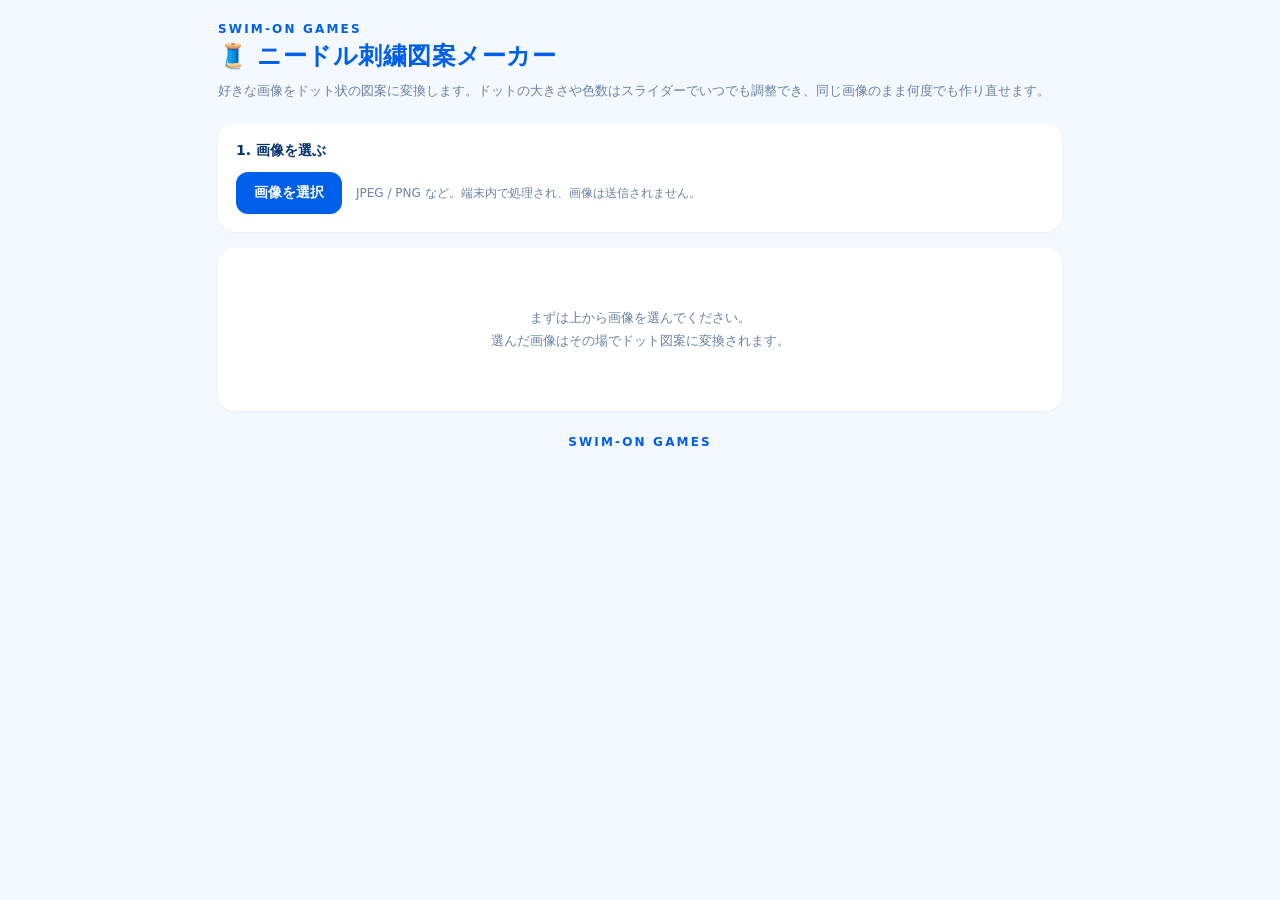
==== needle-embroidery-pattern.html @ 6a7503b3 "Add needle embroidery pattern generator Converts an uploaded image into a dot grid pattern showing t" ====
<!doctype html>
<html lang="ja">
<head>
<meta charset="utf-8">
<meta name="viewport" content="width=device-width,initial-scale=1,viewport-fit=cover">
<title>ニードル刺繍図案メーカー | SWIM-ON GAMES</title>
<meta name="description" content="画像を選ぶだけで、ニードル刺繍・パンチニードル用のドット図案に変換。ドットの大きさや色数はあとから何度でも調整できます。">
<style>
:root{
  --blue:#005FE8;
  --blue-dark:#0046B8;
  --blue-light:#EAF5FF;
  --text:#06326F;
  --muted:#6B82A3;
  --line:#D9E9FF;
  --white:#fff;
}
*{box-sizing:border-box;-webkit-tap-highlight-color:transparent}
html,body{margin:0;min-height:100%;font-family:system-ui,-apple-system,BlinkMacSystemFont,"Hiragino Sans","Yu Gothic",sans-serif;background:#F4F8FF;color:var(--text)}
button{font-family:inherit;cursor:pointer;border:0;background:none}
input{font-family:inherit}
.app{width:min(880px,100%);margin:0 auto;padding:22px 18px 48px}
.header{display:flex;align-items:center;justify-content:space-between;margin-bottom:4px}
.brand{font-size:12px;font-weight:900;letter-spacing:.18em;color:var(--blue)}
h1.title{margin:2px 0 8px;color:var(--blue);font-size:24px;font-weight:900;letter-spacing:.02em}
.subtitle{margin:0 0 22px;color:var(--muted);font-size:13px;line-height:1.7}
.card{background:#fff;border-radius:16px;padding:18px 18px;margin-bottom:16px;box-shadow:0 1px 2px rgba(6,50,111,.06)}
.card h2{margin:0 0 12px;font-size:14px;font-weight:900;color:var(--text)}
.upload-row{display:flex;align-items:center;gap:14px;flex-wrap:wrap}
.upload-btn{background:var(--blue);color:#fff;font-weight:900;font-size:14px;padding:12px 18px;border-radius:12px}
.upload-btn:active{background:var(--blue-dark)}
input[type=file]{display:none}
.thumb{width:56px;height:56px;border-radius:10px;object-fit:cover;border:2px solid var(--line);display:none}
.file-hint{font-size:12px;color:var(--muted)}
.field{margin-top:16px}
.field:first-child{margin-top:0}
.field-label{display:flex;justify-content:space-between;align-items:baseline;font-size:13px;font-weight:800;color:var(--text);margin-bottom:8px}
.field-label .val{color:var(--blue);font-weight:900}
input[type=range]{width:100%;accent-color:var(--blue)}
.grid-info{font-size:12px;color:var(--muted);margin-top:6px}
.canvas-wrap{overflow:auto;border:1px solid var(--line);border-radius:12px;background:#fbfdff;max-height:70vh}
canvas#pattern{display:block}
.empty-state{padding:40px 16px;text-align:center;color:var(--muted);font-size:13px;line-height:1.8}
.actions{display:flex;gap:10px;margin-top:14px;flex-wrap:wrap}
.btn{padding:12px 18px;border-radius:12px;font-size:13px;font-weight:900}
.btn-primary{background:var(--blue);color:#fff}
.btn-primary:active{background:var(--blue-dark)}
.btn-outline{background:#fff;color:var(--blue);border:2px solid var(--blue)}
.btn[disabled]{opacity:.4;pointer-events:none}
.legend-head{display:flex;justify-content:space-between;align-items:baseline}
.legend-count{font-size:12px;color:var(--muted)}
.legend-list{display:grid;grid-template-columns:repeat(auto-fill,minmax(150px,1fr));gap:8px;margin-top:12px}
.legend-item{display:flex;align-items:center;gap:8px;background:var(--blue-light);border-radius:10px;padding:8px 10px}
.swatch{width:26px;height:26px;border-radius:7px;flex-shrink:0;border:1px solid rgba(0,0,0,.08);display:flex;align-items:center;justify-content:center;font-size:11px;font-weight:900}
.legend-meta{font-size:11px;color:var(--text);line-height:1.5}
.legend-meta b{font-size:12px}
.footer{text-align:center;color:var(--blue);font-size:12px;font-weight:900;letter-spacing:.18em;padding-top:8px}
.status{font-size:12px;color:var(--blue);font-weight:800;margin-top:8px;min-height:16px}
</style>
</head>
<body>
<div class="app">
  <div class="header"><div class="brand">SWIM-ON GAMES</div></div>
  <h1 class="title">🧵 ニードル刺繍図案メーカー</h1>
  <p class="subtitle">好きな画像をドット状の図案に変換します。ドットの大きさや色数はスライダーでいつでも調整でき、同じ画像のまま何度でも作り直せます。</p>

  <div class="card">
    <h2>1. 画像を選ぶ</h2>
    <div class="upload-row">
      <label class="upload-btn">画像を選択<input id="fileInput" type="file" accept="image/*"></label>
      <img id="thumb" class="thumb" alt="">
      <span class="file-hint">JPEG / PNG など。端末内で処理され、画像は送信されません。</span>
    </div>
  </div>

  <div class="card" id="controlsCard" style="display:none">
    <h2>2. ドットの大きさ・色数を調整</h2>
    <div class="field">
      <div class="field-label"><span>ドットの大きさ</span><span class="val" id="dotSizeVal"></span></div>
      <input type="range" id="dotSize" min="3" max="40" value="10" step="1">
      <div class="grid-info" id="gridInfo"></div>
    </div>
    <div class="field">
      <div class="field-label"><span>糸の色数（減色）</span><span class="val" id="colorCountVal"></span></div>
      <input type="range" id="colorCount" min="2" max="40" value="12" step="1">
      <div class="grid-info">色数を減らすほど、必要な糸の種類が少なくなります。</div>
    </div>
    <div class="status" id="status"></div>
  </div>

  <div class="card" id="patternCard" style="display:none">
    <h2>3. 図案</h2>
    <div class="canvas-wrap"><canvas id="pattern"></canvas></div>
    <div class="actions">
      <button class="btn btn-primary" id="downloadBtn">図案をPNGで保存</button>
    </div>
  </div>

  <div class="card" id="legendCard" style="display:none">
    <div class="legend-head"><h2 style="margin:0">糸の色一覧</h2><span class="legend-count" id="legendCount"></span></div>
    <div class="legend-list" id="legendList"></div>
  </div>

  <div class="card" id="placeholderCard">
    <div class="empty-state">まずは上から画像を選んでください。<br>選んだ画像はその場でドット図案に変換されます。</div>
  </div>

  <div class="footer">SWIM-ON GAMES</div>
</div>

<script>
(function(){
  var MAX_SOURCE_DIM = 480;
  var srcCtx, srcW, srcH, srcData;

  var fileInput = document.getElementById('fileInput');
  var thumb = document.getElementById('thumb');
  var controlsCard = document.getElementById('controlsCard');
  var patternCard = document.getElementById('patternCard');
  var legendCard = document.getElementById('legendCard');
  var placeholderCard = document.getElementById('placeholderCard');
  var dotSizeInput = document.getElementById('dotSize');
  var dotSizeVal = document.getElementById('dotSizeVal');
  var colorCountInput = document.getElementById('colorCount');
  var colorCountVal = document.getElementById('colorCountVal');
  var gridInfo = document.getElementById('gridInfo');
  var status = document.getElementById('status');
  var patternCanvas = document.getElementById('pattern');
  var legendList = document.getElementById('legendList');
  var legendCount = document.getElementById('legendCount');
  var downloadBtn = document.getElementById('downloadBtn');

  var regenTimer = null;

  fileInput.addEventListener('change', function(e){
    var file = e.target.files && e.target.files[0];
    if(!file) return;
    var reader = new FileReader();
    reader.onload = function(ev){
      var img = new Image();
      img.onload = function(){ onImageLoaded(img); };
      img.src = ev.target.result;
    };
    reader.readAsDataURL(file);
  });

  function onImageLoaded(img){
    thumb.src = img.src;
    thumb.style.display = 'block';

    var scale = Math.min(1, MAX_SOURCE_DIM / Math.max(img.width, img.height));
    srcW = Math.max(1, Math.round(img.width * scale));
    srcH = Math.max(1, Math.round(img.height * scale));

    var off = document.createElement('canvas');
    off.width = srcW; off.height = srcH;
    srcCtx = off.getContext('2d');
    srcCtx.drawImage(img, 0, 0, srcW, srcH);
    srcData = srcCtx.getImageData(0, 0, srcW, srcH).data;

    dotSizeInput.max = Math.max(4, Math.floor(Math.min(srcW, srcH) / 3));
    dotSizeInput.value = Math.max(3, Math.round(Math.min(srcW, srcH) / 40));

    controlsCard.style.display = '';
    patternCard.style.display = '';
    legendCard.style.display = '';
    placeholderCard.style.display = 'none';

    scheduleGenerate(true);
  }

  dotSizeInput.addEventListener('input', function(){ scheduleGenerate(false); });
  colorCountInput.addEventListener('input', function(){ scheduleGenerate(false); });

  function scheduleGenerate(immediate){
    dotSizeVal.textContent = dotSizeInput.value + 'px';
    colorCountVal.textContent = colorCountInput.value + '色';
    if(regenTimer) clearTimeout(regenTimer);
    if(immediate){ generate(); return; }
    status.textContent = '生成中…';
    regenTimer = setTimeout(generate, 140);
  }

  function generate(){
    var dotSize = parseInt(dotSizeInput.value, 10);
    var maxColors = parseInt(colorCountInput.value, 10);

    var cols = Math.max(1, Math.floor(srcW / dotSize));
    var rows = Math.max(1, Math.floor(srcH / dotSize));
    gridInfo.textContent = '仕上がりサイズ: 横 ' + cols + ' マス × 縦 ' + rows + ' マス';

    var cellColors = new Array(cols * rows);
    for(var ry = 0; ry < rows; ry++){
      for(var rx = 0; rx < cols; rx++){
        cellColors[ry * cols + rx] = averageCell(rx * dotSize, ry * dotSize, dotSize, dotSize);
      }
    }

    var k = Math.min(maxColors, cellColors.length);
    var km = kmeans(cellColors, k, 6);
    var clusters = km.clusters.map(function(c, i){ return { r: c.r, g: c.g, b: c.b, count: 0, idx: i }; });
    km.assignments.forEach(function(ci){ clusters[ci].count++; });

    clusters.sort(function(a, b){ return b.count - a.count; });
    var oldToNew = {};
    clusters.forEach(function(c, newIdx){ oldToNew[c.idx] = newIdx; c.symbol = String(newIdx + 1); });
    var finalAssignments = km.assignments.map(function(ci){ return oldToNew[ci]; });

    renderPattern(cols, rows, dotSize, finalAssignments, clusters);
    renderLegend(clusters, cellColors.length);
    status.textContent = '';
  }

  function averageCell(px, py, w, h){
    var r = 0, g = 0, b = 0, n = 0;
    var x1 = Math.min(px + w, srcW), y1 = Math.min(py + h, srcH);
    for(var y = py; y < y1; y++){
      var rowOff = y * srcW * 4;
      for(var x = px; x < x1; x++){
        var o = rowOff + x * 4;
        r += srcData[o]; g += srcData[o+1]; b += srcData[o+2]; n++;
      }
    }
    if(n === 0) return { r:255, g:255, b:255 };
    return { r: r/n, g: g/n, b: b/n };
  }

  function kmeans(colors, k, iterations){
    if(k <= 0) k = 1;
    var step = Math.max(1, Math.floor(colors.length / k));
    var centroids = [];
    for(var i = 0; i < k; i++){
      var src = colors[Math.min(colors.length - 1, i * step)];
      centroids.push({ r: src.r, g: src.g, b: src.b });
    }

    var assignments = new Array(colors.length);
    for(var iter = 0; iter < iterations; iter++){
      for(var ci = 0; ci < colors.length; ci++){
        var c = colors[ci], best = 0, bestD = Infinity;
        for(var j = 0; j < centroids.length; j++){
          var cd = centroids[j];
          var dr = c.r - cd.r, dg = c.g - cd.g, db = c.b - cd.b;
          var d = dr*dr + dg*dg + db*db;
          if(d < bestD){ bestD = d; best = j; }
        }
        assignments[ci] = best;
      }
      var sums = centroids.map(function(){ return { r:0, g:0, b:0, n:0 }; });
      for(var ci2 = 0; ci2 < colors.length; ci2++){
        var s = sums[assignments[ci2]], c2 = colors[ci2];
        s.r += c2.r; s.g += c2.g; s.b += c2.b; s.n++;
      }
      sums.forEach(function(s, idx){
        if(s.n > 0) centroids[idx] = { r: s.r/s.n, g: s.g/s.n, b: s.b/s.n };
      });
    }
    return { clusters: centroids, assignments: assignments };
  }

  function renderPattern(cols, rows, dotSize, assignments, clusters){
    var cellSize = Math.max(8, Math.min(26, Math.floor(700 / cols)));
    var marginTop = 20, marginLeft = 26;
    var w = cols * cellSize + marginLeft, h = rows * cellSize + marginTop;
    patternCanvas.width = w;
    patternCanvas.height = h;
    var ctx = patternCanvas.getContext('2d');
    ctx.clearRect(0, 0, w, h);
    ctx.fillStyle = '#fff';
    ctx.fillRect(0, 0, w, h);

    var showSymbol = cellSize >= 14;
    ctx.textAlign = 'center';
    ctx.textBaseline = 'middle';
    ctx.font = Math.floor(cellSize * 0.55) + 'px system-ui, sans-serif';

    for(var y = 0; y < rows; y++){
      for(var x = 0; x < cols; x++){
        var cl = clusters[assignments[y * cols + x]];
        var px = marginLeft + x * cellSize, py = marginTop + y * cellSize;
        ctx.fillStyle = 'rgb(' + Math.round(cl.r) + ',' + Math.round(cl.g) + ',' + Math.round(cl.b) + ')';
        ctx.fillRect(px, py, cellSize, cellSize);
        ctx.strokeStyle = 'rgba(6,50,111,0.12)';
        ctx.lineWidth = 1;
        ctx.strokeRect(px + 0.5, py + 0.5, cellSize - 1, cellSize - 1);
        if(showSymbol){
          var lum = 0.299*cl.r + 0.587*cl.g + 0.114*cl.b;
          ctx.fillStyle = lum > 150 ? '#06326F' : '#fff';
          ctx.fillText(cl.symbol, px + cellSize/2, py + cellSize/2 + 1);
        }
      }
    }

    // bold grid every 10 cells + axis numbers for locating stitch position
    ctx.strokeStyle = 'rgba(6,50,111,0.45)';
    ctx.fillStyle = '#6B82A3';
    ctx.font = '10px system-ui, sans-serif';
    ctx.lineWidth = 1.5;
    for(var gx = 0; gx <= cols; gx += 10){
      var lx = marginLeft + gx * cellSize;
      ctx.beginPath(); ctx.moveTo(lx, marginTop); ctx.lineTo(lx, h); ctx.stroke();
      if(gx > 0){ ctx.textAlign='center'; ctx.fillText(String(gx), lx, marginTop - 8); }
    }
    for(var gy = 0; gy <= rows; gy += 10){
      var ly = marginTop + gy * cellSize;
      ctx.beginPath(); ctx.moveTo(marginLeft, ly); ctx.lineTo(w, ly); ctx.stroke();
      if(gy > 0){ ctx.textAlign='right'; ctx.fillText(String(gy), marginLeft - 6, ly); }
    }
  }

  function renderLegend(clusters, totalCells){
    legendCount.textContent = clusters.length + '色 / 全 ' + totalCells + 'マス';
    legendList.innerHTML = clusters.map(function(c){
      var hex = rgbToHex(c.r, c.g, c.b);
      var lum = 0.299*c.r + 0.587*c.g + 0.114*c.b;
      var txt = lum > 150 ? '#06326F' : '#fff';
      return '<div class="legend-item">' +
        '<div class="swatch" style="background:' + hex + ';color:' + txt + '">' + c.symbol + '</div>' +
        '<div class="legend-meta"><b>' + hex + '</b><br>' + c.count + ' マス</div>' +
        '</div>';
    }).join('');
  }

  function rgbToHex(r, g, b){
    function h(v){ return Math.max(0, Math.min(255, Math.round(v))).toString(16).padStart(2, '0'); }
    return '#' + h(r) + h(g) + h(b);
  }

  downloadBtn.addEventListener('click', function(){
    var link = document.createElement('a');
    link.download = 'needle-embroidery-pattern.png';
    link.href = patternCanvas.toDataURL('image/png');
    link.click();
  });
})();
</script>
</body>
</html>
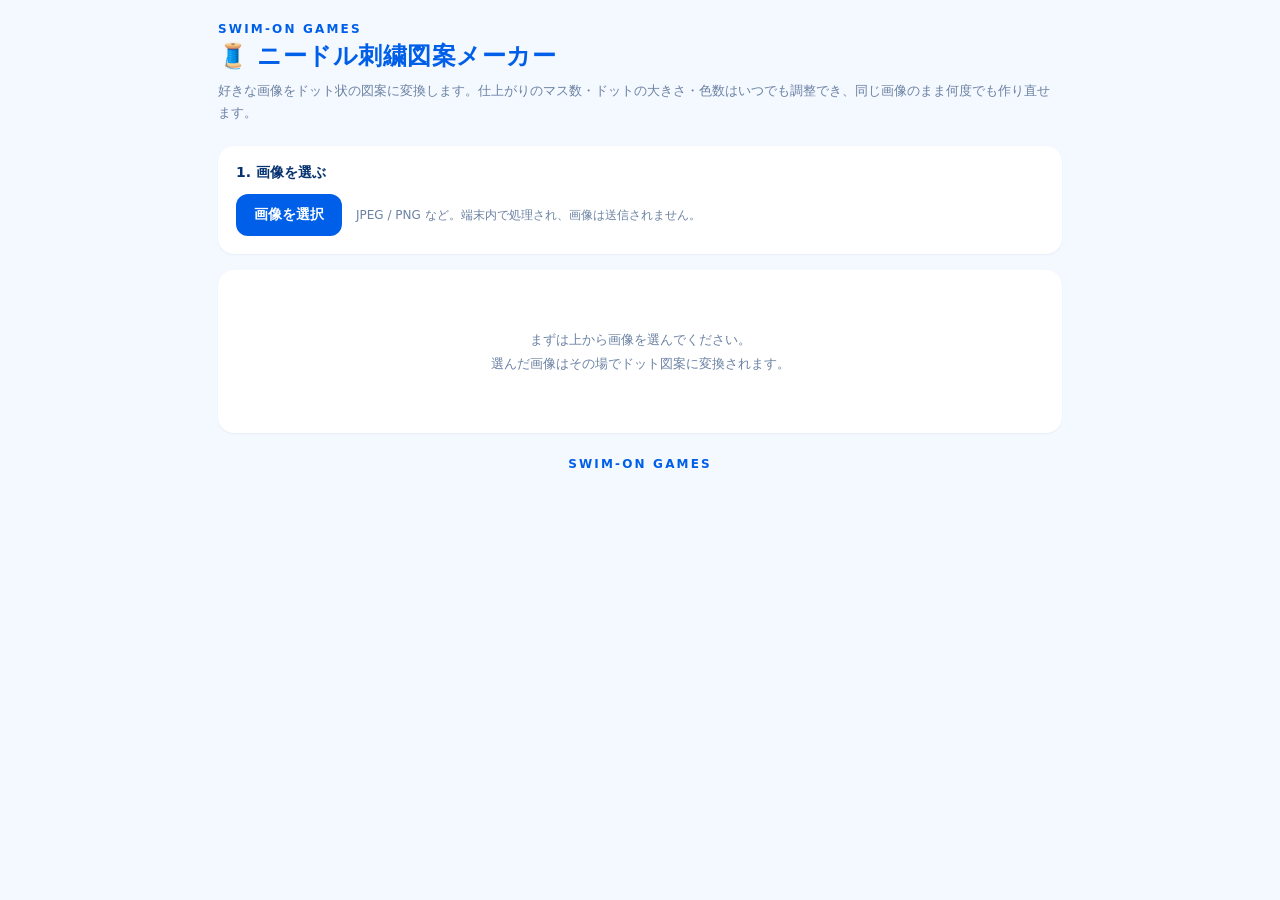
==== commit f803a419: "Add direct finished-size (stitch count) control Lets the user type a target width in stitches instea" ====
--- a/needle-embroidery-pattern.html
+++ b/needle-embroidery-pattern.html
@@ -38,6 +38,11 @@
 .field-label .val{color:var(--blue);font-weight:900}
 input[type=range]{width:100%;accent-color:var(--blue)}
 .grid-info{font-size:12px;color:var(--muted);margin-top:6px}
+.size-inputs{display:flex;align-items:center;gap:8px;font-size:14px;font-weight:800;color:var(--text)}
+.size-inputs input[type=number]{width:72px;padding:8px 10px;border:2px solid var(--line);border-radius:10px;font-size:14px;font-weight:800;color:var(--text);background:var(--blue-light);outline:none;-moz-appearance:textfield}
+.size-inputs input[type=number]:focus{border-color:var(--blue)}
+.size-x{color:var(--muted)}
+.size-unit{color:var(--muted);font-weight:700;font-size:12px}
 .canvas-wrap{overflow:auto;border:1px solid var(--line);border-radius:12px;background:#fbfdff;max-height:70vh}
 canvas#pattern{display:block}
 .empty-state{padding:40px 16px;text-align:center;color:var(--muted);font-size:13px;line-height:1.8}
@@ -62,7 +67,7 @@
 <div class="app">
   <div class="header"><div class="brand">SWIM-ON GAMES</div></div>
   <h1 class="title">🧵 ニードル刺繍図案メーカー</h1>
-  <p class="subtitle">好きな画像をドット状の図案に変換します。ドットの大きさや色数はスライダーでいつでも調整でき、同じ画像のまま何度でも作り直せます。</p>
+  <p class="subtitle">好きな画像をドット状の図案に変換します。仕上がりのマス数・ドットの大きさ・色数はいつでも調整でき、同じ画像のまま何度でも作り直せます。</p>
 
   <div class="card">
     <h2>1. 画像を選ぶ</h2>
@@ -74,11 +79,17 @@
   </div>
 
   <div class="card" id="controlsCard" style="display:none">
-    <h2>2. ドットの大きさ・色数を調整</h2>
+    <h2>2. 仕上がりサイズ・色数を調整</h2>
     <div class="field">
-      <div class="field-label"><span>ドットの大きさ</span><span class="val" id="dotSizeVal"></span></div>
-      <input type="range" id="dotSize" min="3" max="40" value="10" step="1">
+      <div class="field-label"><span>仕上がりサイズ（マス数）</span></div>
+      <div class="size-inputs">
+        <input type="number" id="targetCols" min="3" step="1" inputmode="numeric"><span class="size-x">×</span><span id="targetRowsOut">-</span><span class="size-unit">マス（横×縦）</span>
+      </div>
       <div class="grid-info" id="gridInfo"></div>
+    </div>
+    <div class="field">
+      <div class="field-label"><span>ドットの大きさ（詳細調整）</span><span class="val" id="dotSizeVal"></span></div>
+      <input type="range" id="dotSize" min="2" max="40" value="10" step="1">
     </div>
     <div class="field">
       <div class="field-label"><span>糸の色数（減色）</span><span class="val" id="colorCountVal"></span></div>
@@ -121,6 +132,8 @@
   var placeholderCard = document.getElementById('placeholderCard');
   var dotSizeInput = document.getElementById('dotSize');
   var dotSizeVal = document.getElementById('dotSizeVal');
+  var targetColsInput = document.getElementById('targetCols');
+  var targetRowsOut = document.getElementById('targetRowsOut');
   var colorCountInput = document.getElementById('colorCount');
   var colorCountVal = document.getElementById('colorCountVal');
   var gridInfo = document.getElementById('gridInfo');
@@ -161,6 +174,9 @@
     dotSizeInput.max = Math.max(4, Math.floor(Math.min(srcW, srcH) / 3));
     dotSizeInput.value = Math.max(3, Math.round(Math.min(srcW, srcH) / 40));
 
+    targetColsInput.min = Math.max(1, Math.floor(srcW / parseInt(dotSizeInput.max, 10)));
+    targetColsInput.max = Math.floor(srcW / parseInt(dotSizeInput.min, 10));
+
     controlsCard.style.display = '';
     patternCard.style.display = '';
     legendCard.style.display = '';
@@ -171,6 +187,15 @@
 
   dotSizeInput.addEventListener('input', function(){ scheduleGenerate(false); });
   colorCountInput.addEventListener('input', function(){ scheduleGenerate(false); });
+
+  targetColsInput.addEventListener('input', function(){
+    var wantCols = parseInt(targetColsInput.value, 10);
+    if(!wantCols || wantCols < 1) return;
+    var dotMin = parseInt(dotSizeInput.min, 10), dotMax = parseInt(dotSizeInput.max, 10);
+    var newDotSize = Math.min(dotMax, Math.max(dotMin, Math.round(srcW / wantCols)));
+    dotSizeInput.value = newDotSize;
+    scheduleGenerate(false);
+  });
 
   function scheduleGenerate(immediate){
     dotSizeVal.textContent = dotSizeInput.value + 'px';
@@ -187,7 +212,9 @@
 
     var cols = Math.max(1, Math.floor(srcW / dotSize));
     var rows = Math.max(1, Math.floor(srcH / dotSize));
-    gridInfo.textContent = '仕上がりサイズ: 横 ' + cols + ' マス × 縦 ' + rows + ' マス';
+    targetColsInput.value = cols;
+    targetRowsOut.textContent = rows;
+    gridInfo.textContent = 'ドット ' + dotSize + 'px 換算での実際のマス数です';
 
     var cellColors = new Array(cols * rows);
     for(var ry = 0; ry < rows; ry++){
@@ -326,9 +353,21 @@
     return '#' + h(r) + h(g) + h(b);
   }
 
-  downloadBtn.addEventListener('click', function(){
+  downloadBtn.addEventListener('click', async function(){
+    var filename = 'needle-embroidery-pattern.png';
+    if(window.claude && typeof window.claude.use === 'function'){
+      try{
+        var downloads = await window.claude.use('downloads');
+        if(downloads){
+          var blob = await new Promise(function(resolve){ patternCanvas.toBlob(resolve, 'image/png'); });
+          try{ await downloads.save({ filename: filename, data: blob }); }
+          catch(e){ /* declined or unavailable */ }
+          return;
+        }
+      }catch(e){ /* fall through to plain download */ }
+    }
     var link = document.createElement('a');
-    link.download = 'needle-embroidery-pattern.png';
+    link.download = filename;
     link.href = patternCanvas.toDataURL('image/png');
     link.click();
   });
